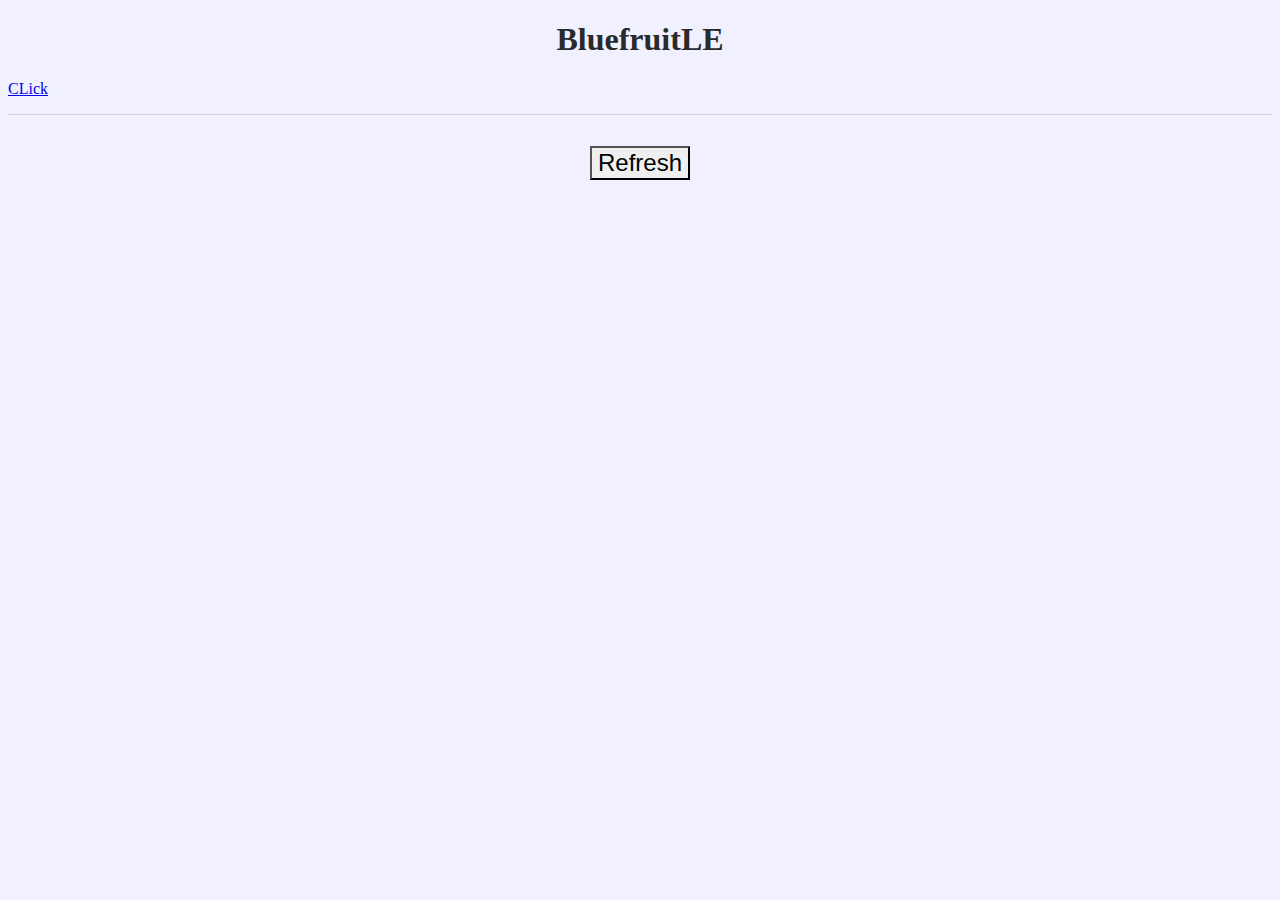
==== www/index.html @ 8ecc4689 "Initial commit" ====
<!DOCTYPE html>
<html>
    <head>
        <meta charset="utf-8" />
        <meta name="format-detection" content="telephone=no" />
        <meta name="viewport" content="user-scalable=no, initial-scale=1, maximum-scale=1, minimum-scale=1,  target-densitydpi=device-dpi" />
        
        <link rel="stylesheet" type="text/css" href="css/index.css" />
        <title>BluefruitLE</title>
    </head>
    <body>
        <div class="app">
            <h1>BluefruitLE</h1>
            <a href="profile.html">CLick</a>
            <div id="mainPage">
                <ul id="deviceList">                    
                </ul>
                <button id="refreshButton">Refresh</button>
            </div>
            <div id="detailPage">
                <div id="resultDiv"></div>
                <div>
                    <input type="text" id="messageInput" value="Hello"/>
                    <button id="sendButton">Send</button>                    
                </div>
                <button id="disconnectButton">Disconnect</button>
            </div>            
        </div>
        <script type="text/javascript" src="cordova.js"></script>
        <script type="text/javascript" src="js/index.js"></script>
        <script type="text/javascript">
            app.initialize();
        </script>
    </body>
</html>
---- www/css/index.css ----
body {
    font-family: "Helvetica Neue";
    font-weight: lighter;
    color: #2a2a2a;
    background-color: #f0f0ff;
    
    -webkit-appearance: none;  
    -webkit-touch-callout: none;
    -webkit-tap-highlight-color: rgba(0,0,0,0); 
    
    -webkit-touch-callout: none; -webkit-user-select: none;
}

h1 {
    text-align: center;
}

button {
    margin: 15px;
    -webkit-appearance:none;    
    font-size: 1.2em;
}

/* TODO */
input[type=range] {
    width: 100%;
}

#mainPage {
    text-align:center;
}

#detailPage {
    text-align:center;
    font-size: 2em;
}

#detailPage div {
    margin: 20px;
}

#detailPage button {
    margin-top: 40px;
    font-size: 0.6em; /* undo 2em from parent */
}

ul {
    list-style: none;
    border-bottom: 1px solid #d3d3d3;    
    text-align: left;
}

li {
    margin-left: -40px;
    padding: 5px;        
    padding-top: 10px;
    min-height: 50px;
    border-top: 1px solid #d3d3d3;    
    font-size: 0.9em;
}

button {
    -webkit-appearance: none;
    font-size: 1.5em;
    border-radius: 0;
}

#resultDiv {
    font: 16px "Source Sans", helvetica, arial, sans-serif;
    font-weight: 200;
    display: block;
    -webkit-border-radius: 6px;
    width: 100%;
    height: 140px;
    text-align: left;    
    overflow: auto;
}
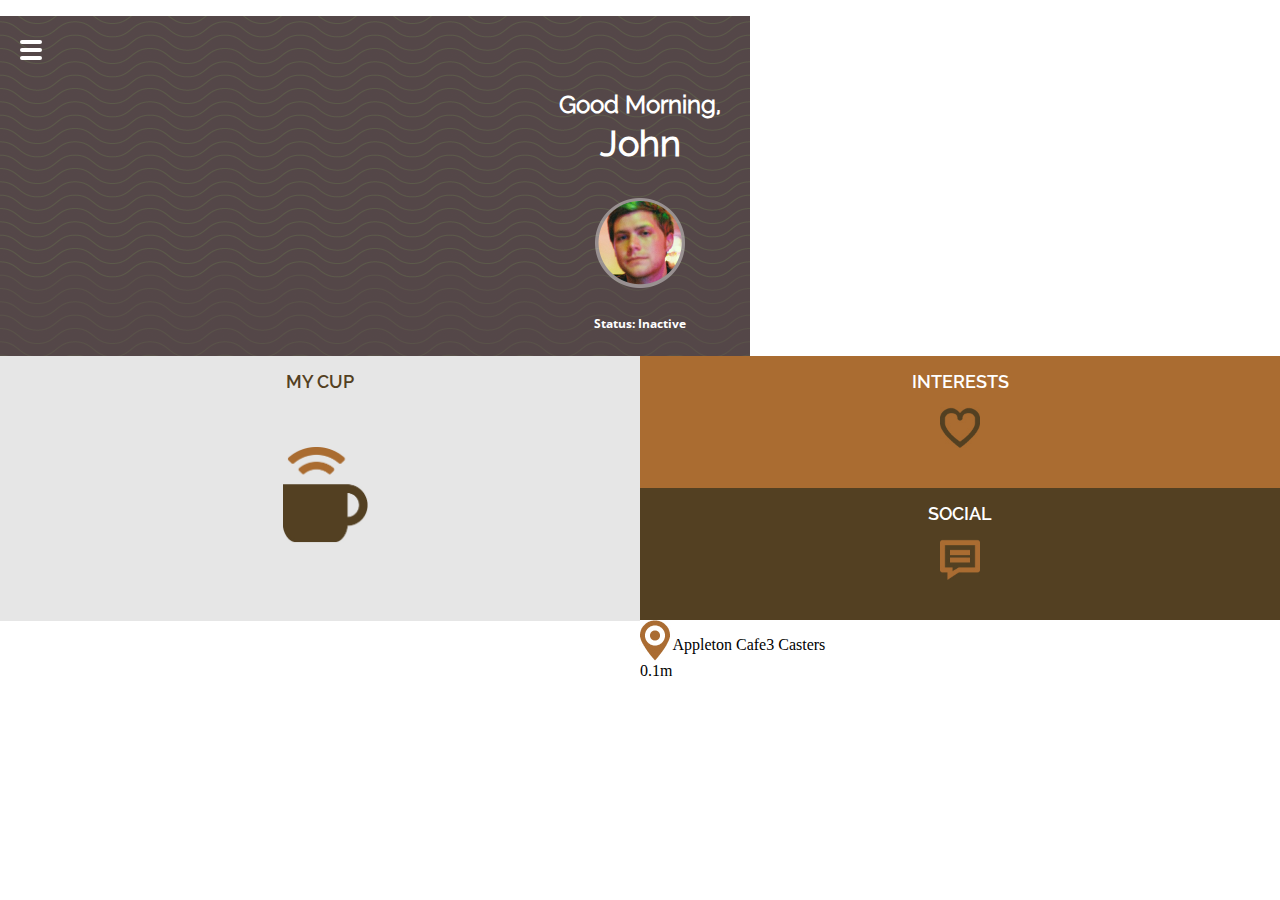
==== commit 306963a5: "Title bar completed" ====
--- a/www/index.html
+++ b/www/index.html
@@ -1,35 +1,67 @@
 <!DOCTYPE html>
 <html>
-    <head>
-        <meta charset="utf-8" />
-        <meta name="format-detection" content="telephone=no" />
-        <meta name="viewport" content="user-scalable=no, initial-scale=1, maximum-scale=1, minimum-scale=1,  target-densitydpi=device-dpi" />
-        
-        <link rel="stylesheet" type="text/css" href="css/index.css" />
-        <title>BluefruitLE</title>
-    </head>
-    <body>
-        <div class="app">
-            <h1>BluefruitLE</h1>
-            <a href="profile.html">CLick</a>
-            <div id="mainPage">
-                <ul id="deviceList">                    
-                </ul>
-                <button id="refreshButton">Refresh</button>
+        <head>
+                <meta charset="utf-8" />
+                <meta name="format-detection" content="telephone=no" />
+                <meta name="viewport" content="user-scalable=no, initial-scale=1, maximum-scale=1, minimum-scale=1,  target-densitydpi=device-dpi" />
+                
+                <link rel="stylesheet" type="text/css" href="css/profile.css" />
+                <link href='https://fonts.googleapis.com/css?family=Open+Sans:400,700' rel='stylesheet' type='text/css'>
+                <title>BluefruitLE</title>
+        </head>
+
+        <body class="profile">
+
+            <div class="app">
+                <div class="profile-hero">
+                    <div class="side-menu-toggle">
+                        <span></span>
+                        <span></span>
+                        <span></span>
+                    </div>
+                    <h1>Good Morning,<br />
+                    <span>John</span></h1>
+                    <img src="images/profile-picture.png" />
+                    <p class="status">Status: Inactive</p>
+                </div>
+
+                <div class="dashboard">
+                    <div class="left-section">
+                        <h2>My Cup</h2>
+                        <img src="images/profile-icon-cup.jpg" />
+                    </div>
+                    <a href="interests.html">
+                        <div class="top-right">
+                            <h2>Interests</h2>
+                            <img src="images/profile-icon-heart.jpg" />
+                        </div>
+                    </a>
+                    <div class="bottom-right">
+                        <h2>Social</h2>
+                        <img src="images/profile-icon-bubble.jpg" />
+                    </div>
+                </div>
+
+                <div class="location-section">
+                    <div class="distance">
+                        <img src="images/marker.jpg" />
+                        <p>0.1m</p>
+                    </div>
+                    <div class="cafe">
+                        <p>Appleton Cafe</p>
+                    </div>
+                    <div class="casters">
+                        <p>3 Casters</p>
+                    </div>
+                </div>
             </div>
-            <div id="detailPage">
-                <div id="resultDiv"></div>
-                <div>
-                    <input type="text" id="messageInput" value="Hello"/>
-                    <button id="sendButton">Send</button>                    
-                </div>
-                <button id="disconnectButton">Disconnect</button>
-            </div>            
-        </div>
-        <script type="text/javascript" src="cordova.js"></script>
-        <script type="text/javascript" src="js/index.js"></script>
-        <script type="text/javascript">
-            app.initialize();
-        </script>
-    </body>
-</html>+
+            <script type="text/javascript" src="cordova.js"></script>
+            <script type="text/javascript" src="https://code.jquery.com/jquery-1.11.3.min.js"></script>
+            <script type="text/javascript" src="js/index.js"></script>
+            <script type="text/javascript" src="js/profile.js"></script>
+            <script type="text/javascript">
+                    app.initialize();
+            </script>
+        </body>
+</html--- a/www/css/profile.css
+++ b/www/css/profile.css
@@ -0,0 +1,83 @@
+@font-face {
+  font-family: 'RalewayRegular';
+  src: url("../fonts/Raleway-Regular.ttf") format("truetype"); }
+@font-face {
+  font-family: 'RalewaySemiBold';
+  src: url("../fonts/Raleway-SemiBold.ttf") format("truetype"); }
+.profile {
+  margin: 0px; }
+  .profile .profile-hero {
+    background-image: url("../images/profile-header.png");
+    height: 340px;
+    background-repeat: no-repeat; }
+    .profile .profile-hero.active {
+      background-image: url("../images/profile-header-active.png"); }
+    .profile .profile-hero .side-menu-toggle {
+      position: absolute;
+      left: 20px;
+      top: 40px; }
+      .profile .profile-hero .side-menu-toggle span {
+        border-radius: 2px;
+        display: block;
+        background-color: #FFFFFF;
+        height: 4px;
+        width: 22px;
+        margin-bottom: 4px; }
+    .profile .profile-hero h1 {
+      color: #FFFFFF;
+      text-align: center;
+      font-family: 'RalewayRegular';
+      font-size: 24px;
+      line-height: 38px;
+      padding-top: 70px; }
+      .profile .profile-hero h1 span {
+        font-size: 36px; }
+    .profile .profile-hero img {
+      display: block;
+      margin: 0 auto;
+      height: 90px;
+      width: 90px;
+      padding: 15px 0; }
+    .profile .profile-hero .status {
+      font-family: 'Open Sans', sans-serif;
+      font-size: 12px;
+      font-weight: 700;
+      color: #FFFFFF;
+      text-align: center; }
+  .profile .dashboard img {
+    display: block;
+    margin: auto; }
+  .profile .dashboard h2 {
+    font-family: 'RalewaySemiBold';
+    font-size: 18px;
+    text-transform: uppercase;
+    text-align: center;
+    color: #FFFFFF; }
+  .profile .dashboard .left-section {
+    height: 265px;
+    width: 50%;
+    float: left;
+    background: #e6e6e6; }
+    .profile .dashboard .left-section h2 {
+      color: #534022; }
+    .profile .dashboard .left-section img {
+      width: 85px;
+      padding-top: 40px;
+      padding-left: 10px; }
+  .profile .dashboard .top-right, .profile .dashboard .bottom-right {
+    float: right;
+    width: 50%;
+    height: 132px; }
+    .profile .dashboard .top-right img, .profile .dashboard .bottom-right img {
+      width: 40px; }
+  .profile .dashboard .top-right {
+    background: #aa6c31; }
+  .profile .dashboard .bottom-right {
+    background: #534022; }
+  .profile .location-section div {
+    display: inline-block;
+    float: left; }
+  .profile .location-section .distance img {
+    float: left; }
+
+/*# sourceMappingURL=profile.css.map */
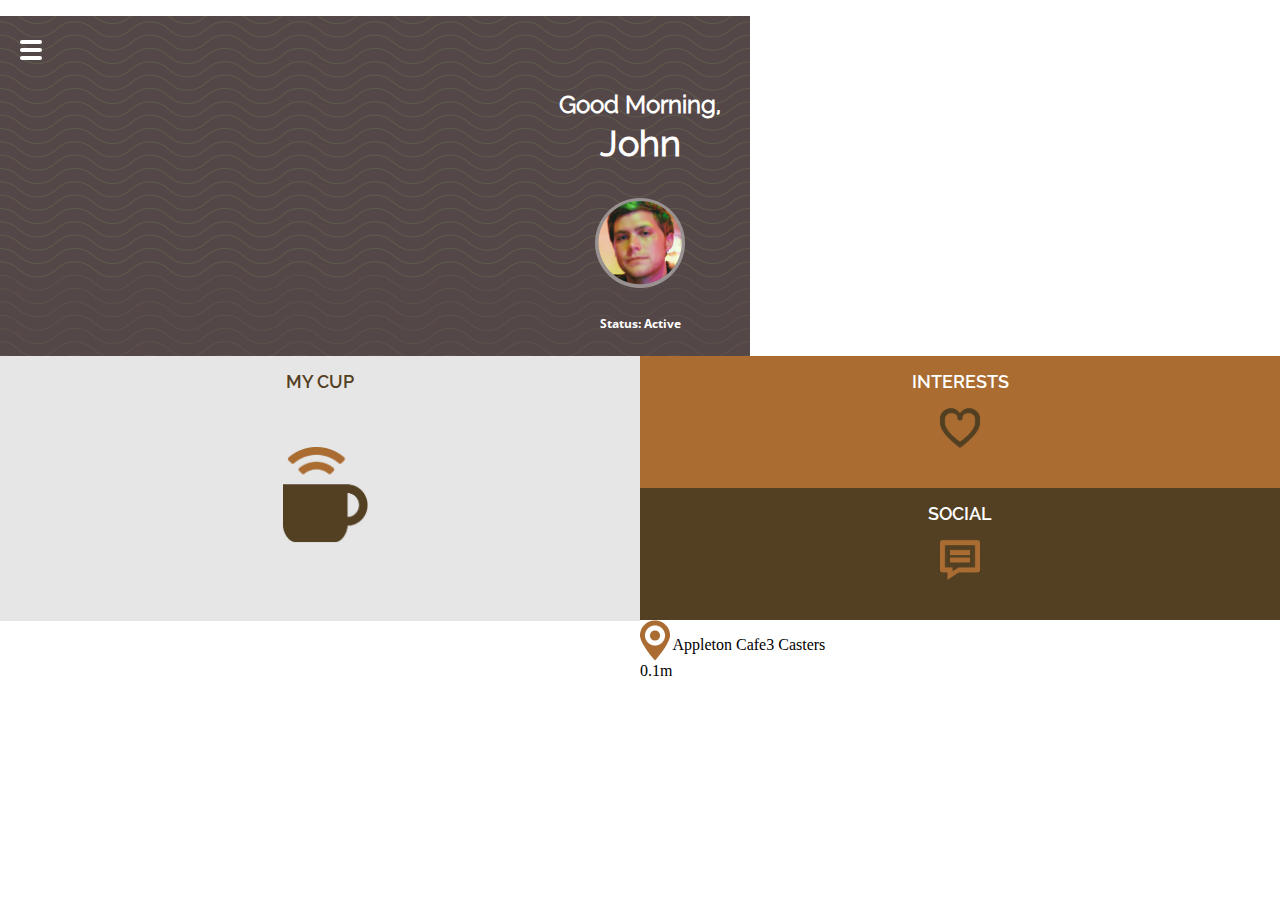
==== commit 6e7bc44c: "Side menu finished completely" ====
--- a/www/index.html
+++ b/www/index.html
@@ -2,9 +2,8 @@
 <html>
         <head>
                 <meta charset="utf-8" />
-                <meta name="format-detection" content="telephone=no" />
-                <meta name="viewport" content="user-scalable=no, initial-scale=1, maximum-scale=1, minimum-scale=1,  target-densitydpi=device-dpi" />
-                
+                <link rel="stylesheet" type="text/css" href="css/global.css" />
+                <link rel="stylesheet" type="text/css" href="css/side-menu.css" />
                 <link rel="stylesheet" type="text/css" href="css/profile.css" />
                 <link href='https://fonts.googleapis.com/css?family=Open+Sans:400,700' rel='stylesheet' type='text/css'>
                 <title>BluefruitLE</title>
@@ -13,6 +12,35 @@
         <body class="profile">
 
             <div class="app">
+                <div class="side-menu">
+                    <h1>Active</h1>
+                    <ul>
+                        <li>
+                            <img src="images/side-nav-dash-icon.png" />
+                            <a href="index.html">Dashboard</a>
+                        </li>
+                        <li>
+                            <img src="images/side-nav-cup-icon.png" />
+                            <a href="cup.html">Cup</a>
+                        </li>
+                        <li>
+                            <img src="images/side-nav-profile-icon.png" />
+                            <a href="profile.html">Profile</a>
+                        </li>
+                        <li>
+                            <img src="images/side-nav-heart-icon.png" />
+                            <a href="interests.html">Interests</a>
+                        </li>
+                        <li>
+                            <img src="images/side-nav-social-icon.png" />
+                            <a href="social.html">Social</a>
+                        </li>
+                        <li>
+                            <img src="images/side-nav-nearby-icon.png" />
+                            <a href="nearby.html">Nearby</a>
+                        </li>
+                    </ul>
+                </div>
                 <div class="profile-hero">
                     <div class="side-menu-toggle">
                         <span></span>
@@ -22,7 +50,7 @@
                     <h1>Good Morning,<br />
                     <span>John</span></h1>
                     <img src="images/profile-picture.png" />
-                    <p class="status">Status: Inactive</p>
+                    <p class="status">Status: Active</p>
                 </div>
 
                 <div class="dashboard">
@@ -58,7 +86,7 @@
 
             <script type="text/javascript" src="cordova.js"></script>
             <script type="text/javascript" src="https://code.jquery.com/jquery-1.11.3.min.js"></script>
-            <script type="text/javascript" src="js/index.js"></script>
+            <script type="text/javascript" src="js/global.js"></script>
             <script type="text/javascript" src="js/profile.js"></script>
             <script type="text/javascript">
                     app.initialize();
--- a/www/css/side-menu.css
+++ b/www/css/side-menu.css
@@ -0,0 +1,55 @@
+@font-face {
+  font-family: 'RalewayRegular';
+  src: url("../fonts/Raleway-Regular.ttf") format("truetype"); }
+@font-face {
+  font-family: 'RalewaySemiBold';
+  src: url("../fonts/Raleway-SemiBold.ttf") format("truetype"); }
+.side-menu {
+  position: absolute;
+  width: 100%;
+  height: 100%;
+  background-color: #1c1c1c;
+  left: -100%;
+  top: 0;
+  transition: left 0.2s linear; }
+  .side-menu.active {
+    left: 0; }
+  .side-menu h1 {
+    color: #4ec281;
+    font-family: "RalewayRegular";
+    font-size: 24px;
+    margin-left: 57px;
+    margin-top: 80px;
+    position: relative; }
+    .side-menu h1:before {
+      content: " ";
+      background-color: #4ec281;
+      width: 12px;
+      height: 12px;
+      border-radius: 30px;
+      position: absolute;
+      left: -30px;
+      top: 8px; }
+  .side-menu ul {
+    font-family: "RalewaySemiBold";
+    font-size: 14px;
+    text-transform: uppercase;
+    padding-left: 0px;
+    padding-top: 40px; }
+    .side-menu ul li {
+      padding-left: 57px;
+      padding-top: 20px;
+      padding-bottom: 20px;
+      list-style: none;
+      border-top: 1px solid #262626;
+      border-bottom: 1px solid #262626; }
+      .side-menu ul li img {
+        margin-left: -15px;
+        margin-right: 15px;
+        top: 3px;
+        position: relative; }
+      .side-menu ul li a {
+        color: #8e8e8e;
+        text-decoration: none; }
+
+/*# sourceMappingURL=side-menu.css.map */
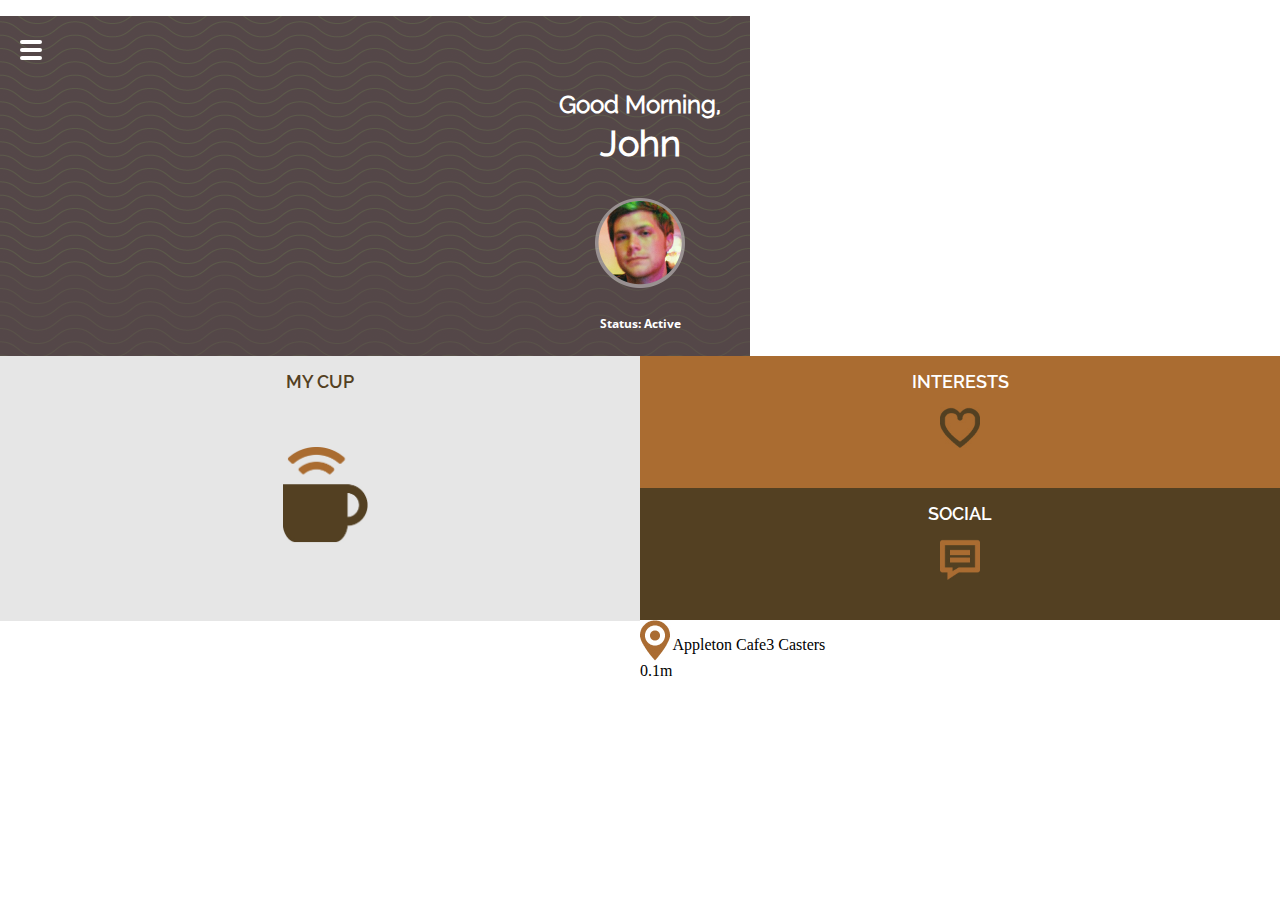
==== commit 8c4fff2f: "Made menu click event on whole li wrapper rather than just text" ====
--- a/www/index.html
+++ b/www/index.html
@@ -15,30 +15,42 @@
                 <div class="side-menu">
                     <h1>Active</h1>
                     <ul>
-                        <li>
-                            <img src="images/side-nav-dash-icon.png" />
-                            <a href="index.html">Dashboard</a>
-                        </li>
-                        <li>
-                            <img src="images/side-nav-cup-icon.png" />
-                            <a href="cup.html">Cup</a>
-                        </li>
-                        <li>
-                            <img src="images/side-nav-profile-icon.png" />
-                            <a href="profile.html">Profile</a>
-                        </li>
-                        <li>
-                            <img src="images/side-nav-heart-icon.png" />
-                            <a href="interests.html">Interests</a>
-                        </li>
-                        <li>
-                            <img src="images/side-nav-social-icon.png" />
-                            <a href="social.html">Social</a>
-                        </li>
-                        <li>
-                            <img src="images/side-nav-nearby-icon.png" />
-                            <a href="nearby.html">Nearby</a>
-                        </li>
+                        <a href="index.html">
+                            <li>
+                                <img src="images/side-nav-dash-icon.png" />
+                                Dashboard
+                            </li>
+                        </a>
+                        <a href="cup.html">
+                            <li>
+                                <img src="images/side-nav-cup-icon.png" />
+                                Cup
+                            </li>
+                        </a>
+                        <a href="profile.html">
+                            <li>
+                                <img src="images/side-nav-profile-icon.png" />
+                                Profile
+                            </li>
+                        </a>
+                        <a href="interests.html">
+                            <li>
+                                <img src="images/side-nav-heart-icon.png" />
+                                Interests
+                            </li>
+                        </a>
+                        <a href="social.html">
+                            <li>
+                                <img src="images/side-nav-social-icon.png" />
+                                Social
+                            </li>
+                        </a>
+                        <a href="nearby.html">
+                            <li>
+                                <img src="images/side-nav-nearby-icon.png" />
+                                Nearby
+                            </li>
+                        </a>
                     </ul>
                 </div>
                 <div class="profile-hero">
--- a/www/css/side-menu.css
+++ b/www/css/side-menu.css
@@ -36,6 +36,9 @@
     text-transform: uppercase;
     padding-left: 0px;
     padding-top: 40px; }
+    .side-menu ul a {
+      color: #8e8e8e;
+      text-decoration: none; }
     .side-menu ul li {
       padding-left: 57px;
       padding-top: 20px;
@@ -48,8 +51,5 @@
         margin-right: 15px;
         top: 3px;
         position: relative; }
-      .side-menu ul li a {
-        color: #8e8e8e;
-        text-decoration: none; }
 
 /*# sourceMappingURL=side-menu.css.map */
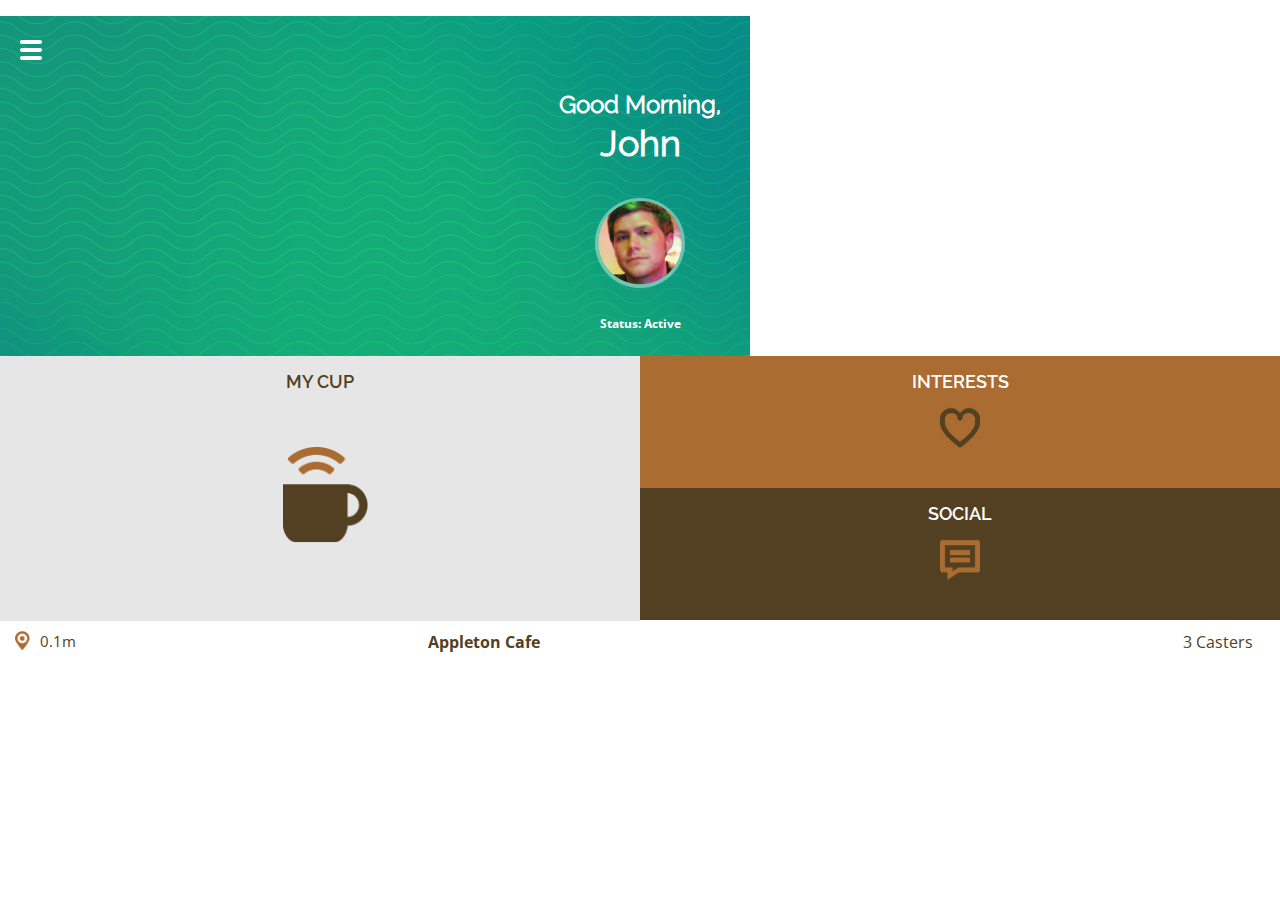
==== commit cfcfb19e: "Refactoring and fixed location bar on dashboard" ====
--- a/www/index.html
+++ b/www/index.html
@@ -4,12 +4,12 @@
                 <meta charset="utf-8" />
                 <link rel="stylesheet" type="text/css" href="css/global.css" />
                 <link rel="stylesheet" type="text/css" href="css/side-menu.css" />
-                <link rel="stylesheet" type="text/css" href="css/profile.css" />
+                <link rel="stylesheet" type="text/css" href="css/dashboard.css" />
                 <link href='https://fonts.googleapis.com/css?family=Open+Sans:400,700' rel='stylesheet' type='text/css'>
                 <title>BluefruitLE</title>
         </head>
 
-        <body class="profile">
+        <body class="dashboard">
 
             <div class="app">
                 <div class="side-menu">
@@ -82,24 +82,26 @@
                     </div>
                 </div>
 
-                <div class="location-section">
-                    <div class="distance">
-                        <img src="images/marker.jpg" />
-                        <p>0.1m</p>
+                <a href="nearby.html">
+                    <div class="location-section">
+                        <div class="distance">
+                            <img src="images/marker.jpg" />
+                            <p>0.1m</p>
+                        </div>
+                        <div class="cafe">
+                            <p>Appleton Cafe</p>
+                        </div>
+                        <div class="casters">
+                            <p>3 Casters</p>
+                        </div>
                     </div>
-                    <div class="cafe">
-                        <p>Appleton Cafe</p>
-                    </div>
-                    <div class="casters">
-                        <p>3 Casters</p>
-                    </div>
-                </div>
+                </a>
             </div>
 
             <script type="text/javascript" src="cordova.js"></script>
             <script type="text/javascript" src="https://code.jquery.com/jquery-1.11.3.min.js"></script>
             <script type="text/javascript" src="js/global.js"></script>
-            <script type="text/javascript" src="js/profile.js"></script>
+            <script type="text/javascript" src="js/dashboard.js"></script>
             <script type="text/javascript">
                     app.initialize();
             </script>
--- a/www/css/dashboard.css
+++ b/www/css/dashboard.css
@@ -0,0 +1,100 @@
+@font-face {
+  font-family: 'RalewayRegular';
+  src: url("../fonts/Raleway-Regular.ttf") format("truetype"); }
+@font-face {
+  font-family: 'RalewaySemiBold';
+  src: url("../fonts/Raleway-SemiBold.ttf") format("truetype"); }
+.dashboard {
+  margin: 0px; }
+  .dashboard .profile-hero {
+    background-image: url("../images/profile-header-active.png");
+    height: 340px;
+    background-repeat: no-repeat; }
+    .dashboard .profile-hero.in-active {
+      background-image: url("../images/profile-header.png"); }
+    .dashboard .profile-hero .side-menu-toggle {
+      position: absolute;
+      left: 20px;
+      top: 40px; }
+      .dashboard .profile-hero .side-menu-toggle span {
+        border-radius: 2px;
+        display: block;
+        background-color: #FFFFFF;
+        height: 4px;
+        width: 22px;
+        margin-bottom: 4px; }
+    .dashboard .profile-hero h1 {
+      color: #FFFFFF;
+      text-align: center;
+      font-family: 'RalewayRegular';
+      font-size: 24px;
+      line-height: 38px;
+      padding-top: 70px; }
+      .dashboard .profile-hero h1 span {
+        font-size: 36px; }
+    .dashboard .profile-hero img {
+      display: block;
+      margin: 0 auto;
+      height: 90px;
+      width: 90px;
+      padding: 15px 0; }
+    .dashboard .profile-hero .status {
+      font-family: 'Open Sans', sans-serif;
+      font-size: 12px;
+      font-weight: 700;
+      color: #FFFFFF;
+      text-align: center; }
+  .dashboard .dashboard img {
+    display: block;
+    margin: auto; }
+  .dashboard .dashboard h2 {
+    font-family: 'RalewaySemiBold';
+    font-size: 18px;
+    text-transform: uppercase;
+    text-align: center;
+    color: #FFFFFF; }
+  .dashboard .dashboard .left-section {
+    height: 265px;
+    width: 50%;
+    float: left;
+    background: #e6e6e6; }
+    .dashboard .dashboard .left-section h2 {
+      color: #534022; }
+    .dashboard .dashboard .left-section img {
+      width: 85px;
+      padding-top: 40px;
+      padding-left: 10px; }
+  .dashboard .dashboard .top-right, .dashboard .dashboard .bottom-right {
+    float: right;
+    width: 50%;
+    height: 132px; }
+    .dashboard .dashboard .top-right img, .dashboard .dashboard .bottom-right img {
+      width: 40px; }
+  .dashboard .dashboard .top-right {
+    background: #aa6c31; }
+  .dashboard .dashboard .bottom-right {
+    background: #534022; }
+  .dashboard .location-section {
+    clear: both;
+    font-family: 'Open Sans', sans-serif;
+    color: #534022;
+    padding: 10px 15px; }
+    .dashboard .location-section div {
+      display: inline-block;
+      float: left;
+      width: 33%; }
+      .dashboard .location-section div p {
+        margin: 0; }
+    .dashboard .location-section .distance img {
+      float: left;
+      width: 15px;
+      height: 20px;
+      margin-right: 10px; }
+    .dashboard .location-section .distance p {
+      font-size: 15px; }
+    .dashboard .location-section .cafe {
+      font-weight: 700; }
+    .dashboard .location-section .casters {
+      text-align: right; }
+
+/*# sourceMappingURL=dashboard.css.map */
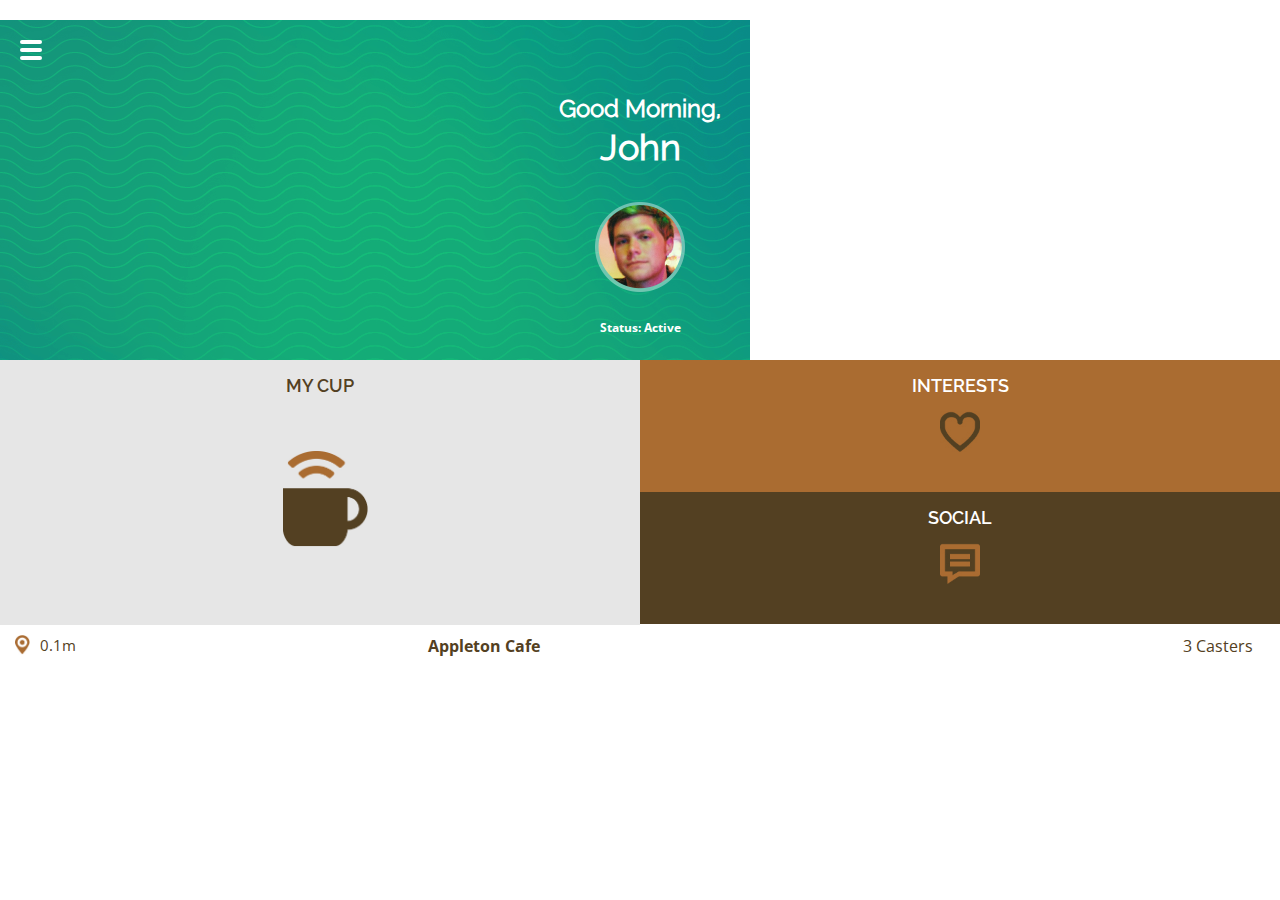
==== commit 84982895: "Profile" ====
--- a/www/index.html
+++ b/www/index.html
@@ -61,25 +61,31 @@
                     </div>
                     <h1>Good Morning,<br />
                     <span>John</span></h1>
-                    <img src="images/profile-picture.png" />
+                    <a href="profile.html">
+                        <img src="images/profile-picture.png" />
+                    </a>
                     <p class="status">Status: Active</p>
                 </div>
 
                 <div class="dashboard">
-                    <div class="left-section">
-                        <h2>My Cup</h2>
-                        <img src="images/profile-icon-cup.jpg" />
-                    </div>
+                    <a href="cup.html">
+                        <div class="left-section">
+                            <h2>My Cup</h2>
+                            <img src="images/profile-icon-cup.jpg" />
+                        </div>
+                    </a>
                     <a href="interests.html">
                         <div class="top-right">
                             <h2>Interests</h2>
                             <img src="images/profile-icon-heart.jpg" />
                         </div>
                     </a>
-                    <div class="bottom-right">
-                        <h2>Social</h2>
-                        <img src="images/profile-icon-bubble.jpg" />
-                    </div>
+                    <a href="social.html">
+                        <div class="bottom-right">
+                            <h2>Social</h2>
+                            <img src="images/profile-icon-bubble.jpg" />
+                        </div>
+                    </a>
                 </div>
 
                 <a href="nearby.html">
--- a/www/css/global.css
+++ b/www/css/global.css
@@ -0,0 +1,4 @@
+body {
+  margin: 20px 0 !important; }
+
+/*# sourceMappingURL=global.css.map */
